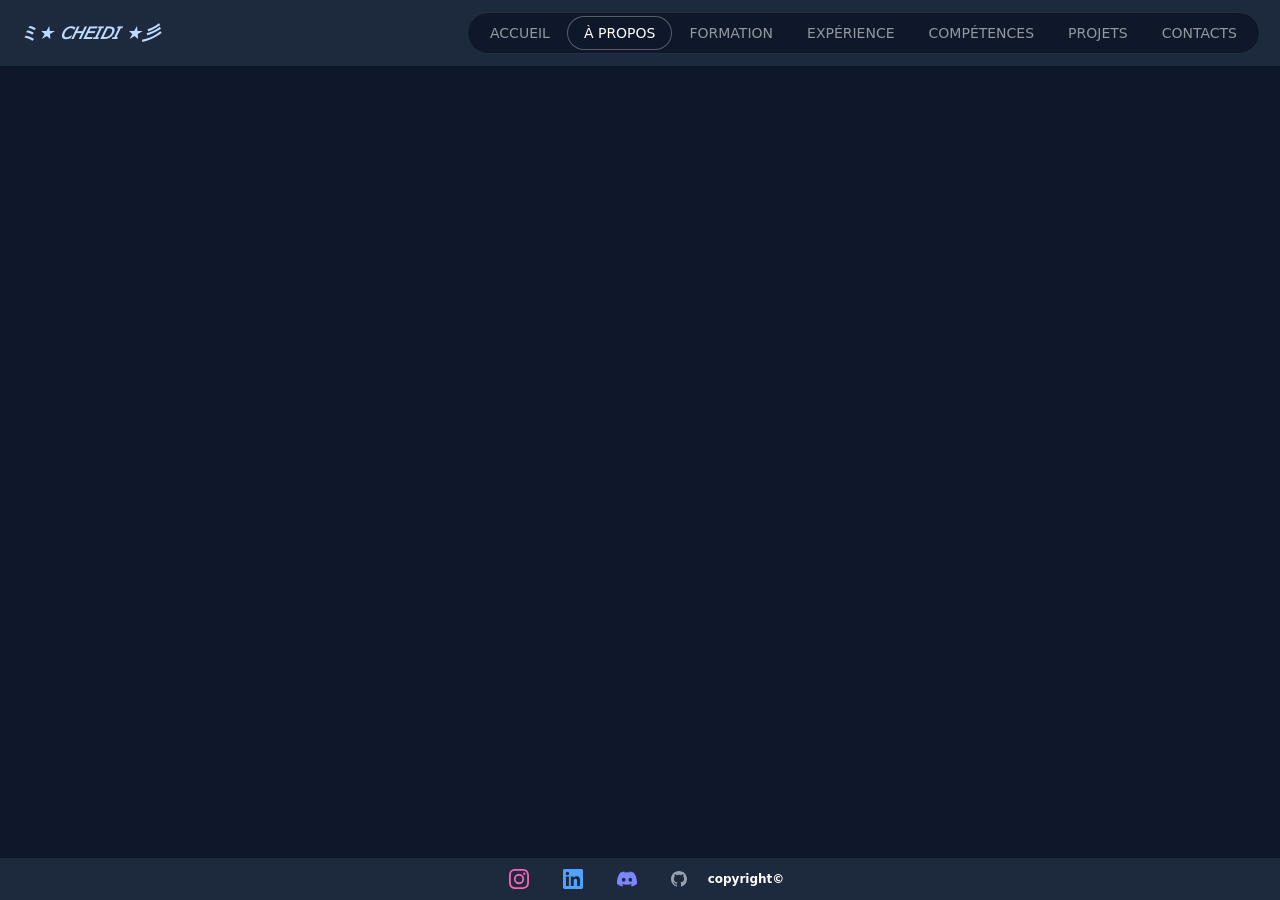
==== APROPOS.HTML @ a144a3f9 "premier commit" ====
<!DOCTYPE html>
<html lang="en">
<head>
    <meta charset="UTF-8">
    <meta name="viewport" content="width=device-width, initial-scale=1.0">
    <link href="output.css" rel="stylesheet">
    <title>Portfolio de Cheikh</title>
</head>
<body class="bg-slate-900 text-white">

    <!-- NAVBAR -->
    <div class="bg-slate-800 shadow flex items-center justify-between px-5 py-3">
         <a c href="INDEX.HTML" class="italic font-semibold text-lg text-blue-200">ミ★ 𝘊𝘏𝘌𝘐𝘋𝘐 ★彡</a>

        <nav class="flex items-center bg-slate-900 border border-white/10 rounded-full px-1.5 py-1 gap-0.5">
            <a href="./INDEX.HTML"         class="px-4 py-1.5 rounded-full text-sm font-medium text-white/55 transition-all duration-200 hover:bg-white/15 hover:text-white">ACCUEIL</a>
            <!-- ACTIF : À PROPOS -->
            <a href="./APROPOS.HTML"       class="px-4 py-1.5 rounded-full text-sm font-medium text-white ring-1 ring-white/30 transition-all duration-200 hover:bg-white/10">À PROPOS</a>
            <a href="./PARCOUR.HTML"       class="px-4 py-1.5 rounded-full text-sm font-medium text-white/55 transition-all duration-200 hover:bg-white/15 hover:text-white">FORMATION</a>
            <a href="./EXPERIENCE.HTML"    class="px-4 py-1.5 rounded-full text-sm font-medium text-white/55 transition-all duration-200 hover:bg-white/15 hover:text-white">EXPÉRIENCE</a>
            <a href="./COMPETENCES.HTML"   class="px-4 py-1.5 rounded-full text-sm font-medium text-white/55 transition-all duration-200 hover:bg-white/15 hover:text-white">COMPÉTENCES</a>
            <a href="./PROJET.HTML"        class="px-4 py-1.5 rounded-full text-sm font-medium text-white/55 transition-all duration-200 hover:bg-white/15 hover:text-white">PROJETS</a>
            <a href="./CONTACTS.HTML"      class="px-4 py-1.5 rounded-full text-sm font-medium text-white/55 transition-all duration-200 hover:bg-white/15 hover:text-white">CONTACTS</a>
        </nav>
    </div>

    <!-- CONTENU -->
    <div class="p-6 pb-12">
        <h2></h2>
    </div>

    <!-- FOOTER -->
<footer class="bg-slate-800 flex flex-col items-center justify-center fixed bottom-0 w-full py-1 gap-1">

    <!-- Réseaux sociaux -->
    <div class="flex items-center gap-2">

        <!-- Instagram -->
        <a href="https://www.instagram.com/dieng_cheikh17/" target="_blank"
            class="flex items-center gap-2 hover:bg-pink-600/20 border border-transparent hover:border-pink-500/30 rounded-xl px-3 py-1.5 transition-all duration-200 group">
            <svg class="w-5 h-5 text-pink-400" fill="currentColor" viewBox="0 0 24 24">
                <path d="M12 2.163c3.204 0 3.584.012 4.85.07 3.252.148 4.771 1.691 4.919 4.919.058 1.265.069 1.645.069 4.849 0 3.205-.012 3.584-.069 4.849-.149 3.225-1.664 4.771-4.919 4.919-1.266.058-1.644.07-4.85.07-3.204 0-3.584-.012-4.849-.07-3.26-.149-4.771-1.699-4.919-4.92-.058-1.265-.07-1.644-.07-4.849 0-3.204.013-3.583.07-4.849.149-3.227 1.664-4.771 4.919-4.919 1.266-.057 1.645-.069 4.849-.069zM12 0C8.741 0 8.333.014 7.053.072 2.695.272.273 2.69.073 7.052.014 8.333 0 8.741 0 12c0 3.259.014 3.668.072 4.948.2 4.358 2.618 6.78 6.98 6.98C8.333 23.986 8.741 24 12 24c3.259 0 3.668-.014 4.948-.072 4.354-.2 6.782-2.618 6.979-6.98.059-1.28.073-1.689.073-4.948 0-3.259-.014-3.667-.072-4.947-.196-4.354-2.617-6.78-6.979-6.98C15.668.014 15.259 0 12 0zm0 5.838a6.162 6.162 0 100 12.324 6.162 6.162 0 000-12.324zM12 16a4 4 0 110-8 4 4 0 010 8zm6.406-11.845a1.44 1.44 0 100 2.881 1.44 1.44 0 000-2.881z"/>
            </svg>
            
        </a>

        <!-- LinkedIn -->
        <a href="https://www.linkedin.com/in/cheikh-dieng-46b4a1329/" target="_blank"
            class="flex items-center gap-2 hover:bg-blue-600/20 border border-transparent hover:border-blue-500/30 rounded-xl px-3 py-1.5 transition-all duration-200 group">
            <svg class="w-5 h-5 text-blue-400" fill="currentColor" viewBox="0 0 24 24">
                <path d="M20.447 20.452h-3.554v-5.569c0-1.328-.027-3.037-1.852-3.037-1.853 0-2.136 1.445-2.136 2.939v5.667H9.351V9h3.414v1.561h.046c.477-.9 1.637-1.85 3.37-1.85 3.601 0 4.267 2.37 4.267 5.455v6.286zM5.337 7.433a2.062 2.062 0 01-2.063-2.065 2.064 2.064 0 112.063 2.065zm1.782 13.019H3.555V9h3.564v11.452zM22.225 0H1.771C.792 0 0 .774 0 1.729v20.542C0 23.227.792 24 1.771 24h20.451C23.2 24 24 23.227 24 22.271V1.729C24 .774 23.2 0 22.222 0h.003z"/>
            </svg>
            
        </a>

        <!-- Discord -->
        <a href="https://discord.com/users/1020782266085027913" target="_blank"
            class="flex items-center gap-2 hover:bg-indigo-600/20 border border-transparent hover:border-indigo-500/30 rounded-xl px-3 py-1.5 transition-all duration-200 group">
            <svg class="w-5 h-5 text-indigo-400" fill="currentColor" viewBox="0 0 24 24">
                <path d="M20.317 4.37a19.791 19.791 0 00-4.885-1.515.074.074 0 00-.079.037c-.21.375-.444.864-.608 1.25a18.27 18.27 0 00-5.487 0 12.64 12.64 0 00-.617-1.25.077.077 0 00-.079-.037A19.736 19.736 0 003.677 4.37a.07.07 0 00-.032.027C.533 9.046-.32 13.58.099 18.057a.082.082 0 00.031.057 19.9 19.9 0 005.993 3.03.078.078 0 00.084-.028 14.09 14.09 0 001.226-1.994.076.076 0 00-.041-.106 13.107 13.107 0 01-1.872-.892.077.077 0 01-.008-.128 10.2 10.2 0 00.372-.292.074.074 0 01.077-.01c3.928 1.793 8.18 1.793 12.062 0a.074.074 0 01.078.01c.12.098.246.198.373.292a.077.077 0 01-.006.127 12.299 12.299 0 01-1.873.892.077.077 0 00-.041.107c.36.698.772 1.362 1.225 1.993a.076.076 0 00.084.028 19.839 19.839 0 006.002-3.03.077.077 0 00.032-.054c.5-5.177-.838-9.674-3.549-13.66a.061.061 0 00-.031-.03zM8.02 15.33c-1.183 0-2.157-1.085-2.157-2.419 0-1.333.956-2.419 2.157-2.419 1.21 0 2.176 1.096 2.157 2.42 0 1.333-.956 2.418-2.157 2.418zm7.975 0c-1.183 0-2.157-1.085-2.157-2.419 0-1.333.955-2.419 2.157-2.419 1.21 0 2.176 1.096 2.157 2.42 0 1.333-.946 2.418-2.157 2.418z"/>
            </svg>
           
        </a>
           <a href="https://github.com/CHEIDI1" target="_blank"
           class="flex items-center gap-2 hover:bg-gray-600/20 border border-transparent hover:border-gray-500/30 rounded-xl px-3 py-1.5 transition-all duration-200 group">
        <svg class="w-4 h-4 text-gray-400 shrink-0" fill="currentColor" viewBox="0 0 24 24">
        <path d="M12 0C5.374 0 0 5.373 0 12c0 5.302 3.438 9.8 8.207 11.387.599.111.793-.261.793-.577v-2.234c-3.338.726-4.033-1.416-4.033-1.416-.546-1.387-1.333-1.756-1.333-1.756-1.089-.745.083-.729.083-.729 1.205.084 1.839 1.237 1.839 1.237 1.07 1.834 2.807 1.304 3.492.997.107-.775.418-1.305.762-1.604-2.665-.305-5.467-1.334-5.467-5.931 0-1.311.469-2.381 1.236-3.221-.124-.303-.535-1.524.117-3.176 0 0 1.008-.322 3.301 1.23A11.509 11.509 0 0112 5.803c1.02.005 2.047.138 3.006.404 2.291-1.552 3.297-1.23 3.297-1.23.653 1.653.242 2.874.118 3.176.77.84 1.235 1.911 1.235 3.221 0 4.609-2.807 5.624-5.479 5.921.43.372.823 1.102.823 2.222v3.293c0 .319.192.694.801.576C20.566 21.797 24 17.3 24 12c0-6.627-5.373-12-12-12z"/>
        </svg>
     </a>

</a>
    <span class="text-xs font-semibold text-white">copyright©</span>
 </div>
</footer>

</body>
</html>
---- output.css ----
/*! tailwindcss v4.2.1 | MIT License | https://tailwindcss.com */
@layer properties;
@layer theme, base, components, utilities;
@layer theme {
  :root, :host {
    --font-sans: ui-sans-serif, system-ui, sans-serif, "Apple Color Emoji",
      "Segoe UI Emoji", "Segoe UI Symbol", "Noto Color Emoji";
    --font-mono: ui-monospace, SFMono-Regular, Menlo, Monaco, Consolas, "Liberation Mono",
      "Courier New", monospace;
    --color-emerald-300: oklch(84.5% 0.143 164.978);
    --color-emerald-400: oklch(76.5% 0.177 163.223);
    --color-blue-200: oklch(88.2% 0.059 254.128);
    --color-blue-300: oklch(80.9% 0.105 251.813);
    --color-blue-400: oklch(70.7% 0.165 254.624);
    --color-blue-500: oklch(62.3% 0.214 259.815);
    --color-blue-600: oklch(54.6% 0.245 262.881);
    --color-indigo-400: oklch(67.3% 0.182 276.935);
    --color-indigo-500: oklch(58.5% 0.233 277.117);
    --color-indigo-600: oklch(51.1% 0.262 276.966);
    --color-pink-400: oklch(71.8% 0.202 349.761);
    --color-pink-500: oklch(65.6% 0.241 354.308);
    --color-pink-600: oklch(59.2% 0.249 0.584);
    --color-slate-800: oklch(27.9% 0.041 260.031);
    --color-slate-900: oklch(20.8% 0.042 265.755);
    --color-gray-400: oklch(70.7% 0.022 261.325);
    --color-gray-500: oklch(55.1% 0.027 264.364);
    --color-gray-600: oklch(44.6% 0.03 256.802);
    --color-white: #fff;
    --spacing: 0.25rem;
    --container-xs: 20rem;
    --container-md: 28rem;
    --container-5xl: 64rem;
    --text-xs: 0.75rem;
    --text-xs--line-height: calc(1 / 0.75);
    --text-sm: 0.875rem;
    --text-sm--line-height: calc(1.25 / 0.875);
    --text-base: 1rem;
    --text-base--line-height: calc(1.5 / 1);
    --text-lg: 1.125rem;
    --text-lg--line-height: calc(1.75 / 1.125);
    --text-xl: 1.25rem;
    --text-xl--line-height: calc(1.75 / 1.25);
    --text-2xl: 1.5rem;
    --text-2xl--line-height: calc(2 / 1.5);
    --text-3xl: 1.875rem;
    --text-3xl--line-height: calc(2.25 / 1.875);
    --text-4xl: 2.25rem;
    --text-4xl--line-height: calc(2.5 / 2.25);
    --text-5xl: 3rem;
    --text-5xl--line-height: 1;
    --text-6xl: 3.75rem;
    --text-6xl--line-height: 1;
    --text-7xl: 4.5rem;
    --text-7xl--line-height: 1;
    --font-weight-medium: 500;
    --font-weight-semibold: 600;
    --font-weight-bold: 700;
    --font-weight-extrabold: 800;
    --font-weight-black: 900;
    --tracking-tight: -0.025em;
    --tracking-widest: 0.1em;
    --leading-relaxed: 1.625;
    --radius-xl: 0.75rem;
    --radius-2xl: 1rem;
    --default-transition-duration: 150ms;
    --default-transition-timing-function: cubic-bezier(0.4, 0, 0.2, 1);
    --default-font-family: var(--font-sans);
    --default-mono-font-family: var(--font-mono);
  }
}
@layer base {
  *, ::after, ::before, ::backdrop, ::file-selector-button {
    box-sizing: border-box;
    margin: 0;
    padding: 0;
    border: 0 solid;
  }
  html, :host {
    line-height: 1.5;
    -webkit-text-size-adjust: 100%;
    tab-size: 4;
    font-family: var(--default-font-family, ui-sans-serif, system-ui, sans-serif, "Apple Color Emoji", "Segoe UI Emoji", "Segoe UI Symbol", "Noto Color Emoji");
    font-feature-settings: var(--default-font-feature-settings, normal);
    font-variation-settings: var(--default-font-variation-settings, normal);
    -webkit-tap-highlight-color: transparent;
  }
  hr {
    height: 0;
    color: inherit;
    border-top-width: 1px;
  }
  abbr:where([title]) {
    -webkit-text-decoration: underline dotted;
    text-decoration: underline dotted;
  }
  h1, h2, h3, h4, h5, h6 {
    font-size: inherit;
    font-weight: inherit;
  }
  a {
    color: inherit;
    -webkit-text-decoration: inherit;
    text-decoration: inherit;
  }
  b, strong {
    font-weight: bolder;
  }
  code, kbd, samp, pre {
    font-family: var(--default-mono-font-family, ui-monospace, SFMono-Regular, Menlo, Monaco, Consolas, "Liberation Mono", "Courier New", monospace);
    font-feature-settings: var(--default-mono-font-feature-settings, normal);
    font-variation-settings: var(--default-mono-font-variation-settings, normal);
    font-size: 1em;
  }
  small {
    font-size: 80%;
  }
  sub, sup {
    font-size: 75%;
    line-height: 0;
    position: relative;
    vertical-align: baseline;
  }
  sub {
    bottom: -0.25em;
  }
  sup {
    top: -0.5em;
  }
  table {
    text-indent: 0;
    border-color: inherit;
    border-collapse: collapse;
  }
  :-moz-focusring {
    outline: auto;
  }
  progress {
    vertical-align: baseline;
  }
  summary {
    display: list-item;
  }
  ol, ul, menu {
    list-style: none;
  }
  img, svg, video, canvas, audio, iframe, embed, object {
    display: block;
    vertical-align: middle;
  }
  img, video {
    max-width: 100%;
    height: auto;
  }
  button, input, select, optgroup, textarea, ::file-selector-button {
    font: inherit;
    font-feature-settings: inherit;
    font-variation-settings: inherit;
    letter-spacing: inherit;
    color: inherit;
    border-radius: 0;
    background-color: transparent;
    opacity: 1;
  }
  :where(select:is([multiple], [size])) optgroup {
    font-weight: bolder;
  }
  :where(select:is([multiple], [size])) optgroup option {
    padding-inline-start: 20px;
  }
  ::file-selector-button {
    margin-inline-end: 4px;
  }
  ::placeholder {
    opacity: 1;
  }
  @supports (not (-webkit-appearance: -apple-pay-button))  or (contain-intrinsic-size: 1px) {
    ::placeholder {
      color: currentcolor;
      @supports (color: color-mix(in lab, red, red)) {
        color: color-mix(in oklab, currentcolor 50%, transparent);
      }
    }
  }
  textarea {
    resize: vertical;
  }
  ::-webkit-search-decoration {
    -webkit-appearance: none;
  }
  ::-webkit-date-and-time-value {
    min-height: 1lh;
    text-align: inherit;
  }
  ::-webkit-datetime-edit {
    display: inline-flex;
  }
  ::-webkit-datetime-edit-fields-wrapper {
    padding: 0;
  }
  ::-webkit-datetime-edit, ::-webkit-datetime-edit-year-field, ::-webkit-datetime-edit-month-field, ::-webkit-datetime-edit-day-field, ::-webkit-datetime-edit-hour-field, ::-webkit-datetime-edit-minute-field, ::-webkit-datetime-edit-second-field, ::-webkit-datetime-edit-millisecond-field, ::-webkit-datetime-edit-meridiem-field {
    padding-block: 0;
  }
  ::-webkit-calendar-picker-indicator {
    line-height: 1;
  }
  :-moz-ui-invalid {
    box-shadow: none;
  }
  button, input:where([type="button"], [type="reset"], [type="submit"]), ::file-selector-button {
    appearance: button;
  }
  ::-webkit-inner-spin-button, ::-webkit-outer-spin-button {
    height: auto;
  }
  [hidden]:where(:not([hidden="until-found"])) {
    display: none !important;
  }
}
@layer utilities {
  .fixed {
    position: fixed;
  }
  .bottom-0 {
    bottom: calc(var(--spacing) * 0);
  }
  .mt-6 {
    margin-top: calc(var(--spacing) * 6);
  }
  .mb-0\.5 {
    margin-bottom: calc(var(--spacing) * 0.5);
  }
  .mb-1 {
    margin-bottom: calc(var(--spacing) * 1);
  }
  .mb-2 {
    margin-bottom: calc(var(--spacing) * 2);
  }
  .mb-3 {
    margin-bottom: calc(var(--spacing) * 3);
  }
  .mb-5 {
    margin-bottom: calc(var(--spacing) * 5);
  }
  .mb-10 {
    margin-bottom: calc(var(--spacing) * 10);
  }
  .ml-auto {
    margin-left: auto;
  }
  .block {
    display: block;
  }
  .flex {
    display: flex;
  }
  .grid {
    display: grid;
  }
  .hidden {
    display: none;
  }
  .h-4 {
    height: calc(var(--spacing) * 4);
  }
  .h-5 {
    height: calc(var(--spacing) * 5);
  }
  .min-h-screen {
    min-height: 100vh;
  }
  .w-4 {
    width: calc(var(--spacing) * 4);
  }
  .w-5 {
    width: calc(var(--spacing) * 5);
  }
  .w-full {
    width: 100%;
  }
  .max-w-5xl {
    max-width: var(--container-5xl);
  }
  .max-w-xs {
    max-width: var(--container-xs);
  }
  .min-w-0 {
    min-width: calc(var(--spacing) * 0);
  }
  .flex-1 {
    flex: 1;
  }
  .shrink-0 {
    flex-shrink: 0;
  }
  .resize-none {
    resize: none;
  }
  .grid-cols-1 {
    grid-template-columns: repeat(1, minmax(0, 1fr));
  }
  .flex-col {
    flex-direction: column;
  }
  .flex-wrap {
    flex-wrap: wrap;
  }
  .items-center {
    align-items: center;
  }
  .justify-between {
    justify-content: space-between;
  }
  .justify-center {
    justify-content: center;
  }
  .gap-0\.5 {
    gap: calc(var(--spacing) * 0.5);
  }
  .gap-1 {
    gap: calc(var(--spacing) * 1);
  }
  .gap-1\.5 {
    gap: calc(var(--spacing) * 1.5);
  }
  .gap-2 {
    gap: calc(var(--spacing) * 2);
  }
  .gap-3 {
    gap: calc(var(--spacing) * 3);
  }
  .gap-4 {
    gap: calc(var(--spacing) * 4);
  }
  .gap-5 {
    gap: calc(var(--spacing) * 5);
  }
  .gap-6 {
    gap: calc(var(--spacing) * 6);
  }
  .gap-8 {
    gap: calc(var(--spacing) * 8);
  }
  .truncate {
    overflow: hidden;
    text-overflow: ellipsis;
    white-space: nowrap;
  }
  .rounded-2xl {
    border-radius: var(--radius-2xl);
  }
  .rounded-full {
    border-radius: calc(infinity * 1px);
  }
  .rounded-xl {
    border-radius: var(--radius-xl);
  }
  .border {
    border-style: var(--tw-border-style);
    border-width: 1px;
  }
  .border-2 {
    border-style: var(--tw-border-style);
    border-width: 2px;
  }
  .border-blue-400 {
    border-color: var(--color-blue-400);
  }
  .border-transparent {
    border-color: transparent;
  }
  .border-white\/10 {
    border-color: color-mix(in srgb, #fff 10%, transparent);
    @supports (color: color-mix(in lab, red, red)) {
      border-color: color-mix(in oklab, var(--color-white) 10%, transparent);
    }
  }
  .bg-blue-400 {
    background-color: var(--color-blue-400);
  }
  .bg-slate-800 {
    background-color: var(--color-slate-800);
  }
  .bg-slate-900 {
    background-color: var(--color-slate-900);
  }
  .bg-white\/10 {
    background-color: color-mix(in srgb, #fff 10%, transparent);
    @supports (color: color-mix(in lab, red, red)) {
      background-color: color-mix(in oklab, var(--color-white) 10%, transparent);
    }
  }
  .p-5 {
    padding: calc(var(--spacing) * 5);
  }
  .p-6 {
    padding: calc(var(--spacing) * 6);
  }
  .px-1\.5 {
    padding-inline: calc(var(--spacing) * 1.5);
  }
  .px-2 {
    padding-inline: calc(var(--spacing) * 2);
  }
  .px-3 {
    padding-inline: calc(var(--spacing) * 3);
  }
  .px-4 {
    padding-inline: calc(var(--spacing) * 4);
  }
  .px-5 {
    padding-inline: calc(var(--spacing) * 5);
  }
  .px-8 {
    padding-inline: calc(var(--spacing) * 8);
  }
  .py-1 {
    padding-block: calc(var(--spacing) * 1);
  }
  .py-1\.5 {
    padding-block: calc(var(--spacing) * 1.5);
  }
  .py-3 {
    padding-block: calc(var(--spacing) * 3);
  }
  .py-4 {
    padding-block: calc(var(--spacing) * 4);
  }
  .py-10 {
    padding-block: calc(var(--spacing) * 10);
  }
  .pt-1 {
    padding-top: calc(var(--spacing) * 1);
  }
  .pt-10 {
    padding-top: calc(var(--spacing) * 10);
  }
  .pb-12 {
    padding-bottom: calc(var(--spacing) * 12);
  }
  .pb-20 {
    padding-bottom: calc(var(--spacing) * 20);
  }
  .text-center {
    text-align: center;
  }
  .text-2xl {
    font-size: var(--text-2xl);
    line-height: var(--tw-leading, var(--text-2xl--line-height));
  }
  .text-3xl {
    font-size: var(--text-3xl);
    line-height: var(--tw-leading, var(--text-3xl--line-height));
  }
  .text-5xl {
    font-size: var(--text-5xl);
    line-height: var(--tw-leading, var(--text-5xl--line-height));
  }
  .text-base {
    font-size: var(--text-base);
    line-height: var(--tw-leading, var(--text-base--line-height));
  }
  .text-lg {
    font-size: var(--text-lg);
    line-height: var(--tw-leading, var(--text-lg--line-height));
  }
  .text-sm {
    font-size: var(--text-sm);
    line-height: var(--tw-leading, var(--text-sm--line-height));
  }
  .text-xl {
    font-size: var(--text-xl);
    line-height: var(--tw-leading, var(--text-xl--line-height));
  }
  .text-xs {
    font-size: var(--text-xs);
    line-height: var(--tw-leading, var(--text-xs--line-height));
  }
  .leading-none {
    --tw-leading: 1;
    line-height: 1;
  }
  .leading-relaxed {
    --tw-leading: var(--leading-relaxed);
    line-height: var(--leading-relaxed);
  }
  .font-black {
    --tw-font-weight: var(--font-weight-black);
    font-weight: var(--font-weight-black);
  }
  .font-bold {
    --tw-font-weight: var(--font-weight-bold);
    font-weight: var(--font-weight-bold);
  }
  .font-extrabold {
    --tw-font-weight: var(--font-weight-extrabold);
    font-weight: var(--font-weight-extrabold);
  }
  .font-medium {
    --tw-font-weight: var(--font-weight-medium);
    font-weight: var(--font-weight-medium);
  }
  .font-semibold {
    --tw-font-weight: var(--font-weight-semibold);
    font-weight: var(--font-weight-semibold);
  }
  .tracking-tight {
    --tw-tracking: var(--tracking-tight);
    letter-spacing: var(--tracking-tight);
  }
  .tracking-widest {
    --tw-tracking: var(--tracking-widest);
    letter-spacing: var(--tracking-widest);
  }
  .text-blue-200 {
    color: var(--color-blue-200);
  }
  .text-blue-400 {
    color: var(--color-blue-400);
  }
  .text-gray-400 {
    color: var(--color-gray-400);
  }
  .text-indigo-400 {
    color: var(--color-indigo-400);
  }
  .text-pink-400 {
    color: var(--color-pink-400);
  }
  .text-slate-900 {
    color: var(--color-slate-900);
  }
  .text-white {
    color: var(--color-white);
  }
  .text-white\/30 {
    color: color-mix(in srgb, #fff 30%, transparent);
    @supports (color: color-mix(in lab, red, red)) {
      color: color-mix(in oklab, var(--color-white) 30%, transparent);
    }
  }
  .text-white\/40 {
    color: color-mix(in srgb, #fff 40%, transparent);
    @supports (color: color-mix(in lab, red, red)) {
      color: color-mix(in oklab, var(--color-white) 40%, transparent);
    }
  }
  .text-white\/50 {
    color: color-mix(in srgb, #fff 50%, transparent);
    @supports (color: color-mix(in lab, red, red)) {
      color: color-mix(in oklab, var(--color-white) 50%, transparent);
    }
  }
  .text-white\/55 {
    color: color-mix(in srgb, #fff 55%, transparent);
    @supports (color: color-mix(in lab, red, red)) {
      color: color-mix(in oklab, var(--color-white) 55%, transparent);
    }
  }
  .text-white\/60 {
    color: color-mix(in srgb, #fff 60%, transparent);
    @supports (color: color-mix(in lab, red, red)) {
      color: color-mix(in oklab, var(--color-white) 60%, transparent);
    }
  }
  .text-white\/70 {
    color: color-mix(in srgb, #fff 70%, transparent);
    @supports (color: color-mix(in lab, red, red)) {
      color: color-mix(in oklab, var(--color-white) 70%, transparent);
    }
  }
  .text-white\/75 {
    color: color-mix(in srgb, #fff 75%, transparent);
    @supports (color: color-mix(in lab, red, red)) {
      color: color-mix(in oklab, var(--color-white) 75%, transparent);
    }
  }
  .uppercase {
    text-transform: uppercase;
  }
  .italic {
    font-style: italic;
  }
  .placeholder-white\/25 {
    &::placeholder {
      color: color-mix(in srgb, #fff 25%, transparent);
      @supports (color: color-mix(in lab, red, red)) {
        color: color-mix(in oklab, var(--color-white) 25%, transparent);
      }
    }
  }
  .shadow {
    --tw-shadow: 0 1px 3px 0 var(--tw-shadow-color, rgb(0 0 0 / 0.1)), 0 1px 2px -1px var(--tw-shadow-color, rgb(0 0 0 / 0.1));
    box-shadow: var(--tw-inset-shadow), var(--tw-inset-ring-shadow), var(--tw-ring-offset-shadow), var(--tw-ring-shadow), var(--tw-shadow);
  }
  .ring-1 {
    --tw-ring-shadow: var(--tw-ring-inset,) 0 0 0 calc(1px + var(--tw-ring-offset-width)) var(--tw-ring-color, currentcolor);
    box-shadow: var(--tw-inset-shadow), var(--tw-inset-ring-shadow), var(--tw-ring-offset-shadow), var(--tw-ring-shadow), var(--tw-shadow);
  }
  .ring-white\/30 {
    --tw-ring-color: color-mix(in srgb, #fff 30%, transparent);
    @supports (color: color-mix(in lab, red, red)) {
      --tw-ring-color: color-mix(in oklab, var(--color-white) 30%, transparent);
    }
  }
  .transition-all {
    transition-property: all;
    transition-timing-function: var(--tw-ease, var(--default-transition-timing-function));
    transition-duration: var(--tw-duration, var(--default-transition-duration));
  }
  .transition-colors {
    transition-property: color, background-color, border-color, outline-color, text-decoration-color, fill, stroke, --tw-gradient-from, --tw-gradient-via, --tw-gradient-to;
    transition-timing-function: var(--tw-ease, var(--default-transition-timing-function));
    transition-duration: var(--tw-duration, var(--default-transition-duration));
  }
  .duration-200 {
    --tw-duration: 200ms;
    transition-duration: 200ms;
  }
  .group-hover\:text-blue-400 {
    &:is(:where(.group):hover *) {
      @media (hover: hover) {
        color: var(--color-blue-400);
      }
    }
  }
  .group-hover\:text-gray-400 {
    &:is(:where(.group):hover *) {
      @media (hover: hover) {
        color: var(--color-gray-400);
      }
    }
  }
  .group-hover\:text-indigo-400 {
    &:is(:where(.group):hover *) {
      @media (hover: hover) {
        color: var(--color-indigo-400);
      }
    }
  }
  .group-hover\:text-pink-400 {
    &:is(:where(.group):hover *) {
      @media (hover: hover) {
        color: var(--color-pink-400);
      }
    }
  }
  .hover\:border-blue-500\/30 {
    &:hover {
      @media (hover: hover) {
        border-color: color-mix(in srgb, oklch(62.3% 0.214 259.815) 30%, transparent);
        @supports (color: color-mix(in lab, red, red)) {
          border-color: color-mix(in oklab, var(--color-blue-500) 30%, transparent);
        }
      }
    }
  }
  .hover\:border-gray-500\/30 {
    &:hover {
      @media (hover: hover) {
        border-color: color-mix(in srgb, oklch(55.1% 0.027 264.364) 30%, transparent);
        @supports (color: color-mix(in lab, red, red)) {
          border-color: color-mix(in oklab, var(--color-gray-500) 30%, transparent);
        }
      }
    }
  }
  .hover\:border-indigo-500\/30 {
    &:hover {
      @media (hover: hover) {
        border-color: color-mix(in srgb, oklch(58.5% 0.233 277.117) 30%, transparent);
        @supports (color: color-mix(in lab, red, red)) {
          border-color: color-mix(in oklab, var(--color-indigo-500) 30%, transparent);
        }
      }
    }
  }
  .hover\:border-pink-500\/30 {
    &:hover {
      @media (hover: hover) {
        border-color: color-mix(in srgb, oklch(65.6% 0.241 354.308) 30%, transparent);
        @supports (color: color-mix(in lab, red, red)) {
          border-color: color-mix(in oklab, var(--color-pink-500) 30%, transparent);
        }
      }
    }
  }
  .hover\:bg-blue-300 {
    &:hover {
      @media (hover: hover) {
        background-color: var(--color-blue-300);
      }
    }
  }
  .hover\:bg-blue-400\/10 {
    &:hover {
      @media (hover: hover) {
        background-color: color-mix(in srgb, oklch(70.7% 0.165 254.624) 10%, transparent);
        @supports (color: color-mix(in lab, red, red)) {
          background-color: color-mix(in oklab, var(--color-blue-400) 10%, transparent);
        }
      }
    }
  }
  .hover\:bg-blue-600\/20 {
    &:hover {
      @media (hover: hover) {
        background-color: color-mix(in srgb, oklch(54.6% 0.245 262.881) 20%, transparent);
        @supports (color: color-mix(in lab, red, red)) {
          background-color: color-mix(in oklab, var(--color-blue-600) 20%, transparent);
        }
      }
    }
  }
  .hover\:bg-gray-600\/20 {
    &:hover {
      @media (hover: hover) {
        background-color: color-mix(in srgb, oklch(44.6% 0.03 256.802) 20%, transparent);
        @supports (color: color-mix(in lab, red, red)) {
          background-color: color-mix(in oklab, var(--color-gray-600) 20%, transparent);
        }
      }
    }
  }
  .hover\:bg-indigo-600\/20 {
    &:hover {
      @media (hover: hover) {
        background-color: color-mix(in srgb, oklch(51.1% 0.262 276.966) 20%, transparent);
        @supports (color: color-mix(in lab, red, red)) {
          background-color: color-mix(in oklab, var(--color-indigo-600) 20%, transparent);
        }
      }
    }
  }
  .hover\:bg-pink-600\/20 {
    &:hover {
      @media (hover: hover) {
        background-color: color-mix(in srgb, oklch(59.2% 0.249 0.584) 20%, transparent);
        @supports (color: color-mix(in lab, red, red)) {
          background-color: color-mix(in oklab, var(--color-pink-600) 20%, transparent);
        }
      }
    }
  }
  .hover\:bg-white\/10 {
    &:hover {
      @media (hover: hover) {
        background-color: color-mix(in srgb, #fff 10%, transparent);
        @supports (color: color-mix(in lab, red, red)) {
          background-color: color-mix(in oklab, var(--color-white) 10%, transparent);
        }
      }
    }
  }
  .hover\:bg-white\/15 {
    &:hover {
      @media (hover: hover) {
        background-color: color-mix(in srgb, #fff 15%, transparent);
        @supports (color: color-mix(in lab, red, red)) {
          background-color: color-mix(in oklab, var(--color-white) 15%, transparent);
        }
      }
    }
  }
  .hover\:text-blue-400 {
    &:hover {
      @media (hover: hover) {
        color: var(--color-blue-400);
      }
    }
  }
  .hover\:text-white {
    &:hover {
      @media (hover: hover) {
        color: var(--color-white);
      }
    }
  }
  .focus\:border-blue-400 {
    &:focus {
      border-color: var(--color-blue-400);
    }
  }
  .focus\:outline-none {
    &:focus {
      --tw-outline-style: none;
      outline-style: none;
    }
  }
  .sm\:w-auto {
    @media (width >= 40rem) {
      width: auto;
    }
  }
  .sm\:max-w-md {
    @media (width >= 40rem) {
      max-width: var(--container-md);
    }
  }
  .sm\:grid-cols-2 {
    @media (width >= 40rem) {
      grid-template-columns: repeat(2, minmax(0, 1fr));
    }
  }
  .sm\:flex-row {
    @media (width >= 40rem) {
      flex-direction: row;
    }
  }
  .sm\:gap-4 {
    @media (width >= 40rem) {
      gap: calc(var(--spacing) * 4);
    }
  }
  .sm\:p-8 {
    @media (width >= 40rem) {
      padding: calc(var(--spacing) * 8);
    }
  }
  .sm\:text-4xl {
    @media (width >= 40rem) {
      font-size: var(--text-4xl);
      line-height: var(--tw-leading, var(--text-4xl--line-height));
    }
  }
  .sm\:text-6xl {
    @media (width >= 40rem) {
      font-size: var(--text-6xl);
      line-height: var(--tw-leading, var(--text-6xl--line-height));
    }
  }
  .sm\:text-base {
    @media (width >= 40rem) {
      font-size: var(--text-base);
      line-height: var(--tw-leading, var(--text-base--line-height));
    }
  }
  .sm\:text-xl {
    @media (width >= 40rem) {
      font-size: var(--text-xl);
      line-height: var(--tw-leading, var(--text-xl--line-height));
    }
  }
  .md\:flex {
    @media (width >= 48rem) {
      display: flex;
    }
  }
  .md\:hidden {
    @media (width >= 48rem) {
      display: none;
    }
  }
  .md\:text-2xl {
    @media (width >= 48rem) {
      font-size: var(--text-2xl);
      line-height: var(--tw-leading, var(--text-2xl--line-height));
    }
  }
  .md\:text-5xl {
    @media (width >= 48rem) {
      font-size: var(--text-5xl);
      line-height: var(--tw-leading, var(--text-5xl--line-height));
    }
  }
  .md\:text-7xl {
    @media (width >= 48rem) {
      font-size: var(--text-7xl);
      line-height: var(--tw-leading, var(--text-7xl--line-height));
    }
  }
  .md\:text-lg {
    @media (width >= 48rem) {
      font-size: var(--text-lg);
      line-height: var(--tw-leading, var(--text-lg--line-height));
    }
  }
  .lg\:grid-cols-1 {
    @media (width >= 64rem) {
      grid-template-columns: repeat(1, minmax(0, 1fr));
    }
  }
  .lg\:grid-cols-2 {
    @media (width >= 64rem) {
      grid-template-columns: repeat(2, minmax(0, 1fr));
    }
  }
}
@property --tw-border-style {
  syntax: "*";
  inherits: false;
  initial-value: solid;
}
@property --tw-leading {
  syntax: "*";
  inherits: false;
}
@property --tw-font-weight {
  syntax: "*";
  inherits: false;
}
@property --tw-tracking {
  syntax: "*";
  inherits: false;
}
@property --tw-shadow {
  syntax: "*";
  inherits: false;
  initial-value: 0 0 #0000;
}
@property --tw-shadow-color {
  syntax: "*";
  inherits: false;
}
@property --tw-shadow-alpha {
  syntax: "<percentage>";
  inherits: false;
  initial-value: 100%;
}
@property --tw-inset-shadow {
  syntax: "*";
  inherits: false;
  initial-value: 0 0 #0000;
}
@property --tw-inset-shadow-color {
  syntax: "*";
  inherits: false;
}
@property --tw-inset-shadow-alpha {
  syntax: "<percentage>";
  inherits: false;
  initial-value: 100%;
}
@property --tw-ring-color {
  syntax: "*";
  inherits: false;
}
@property --tw-ring-shadow {
  syntax: "*";
  inherits: false;
  initial-value: 0 0 #0000;
}
@property --tw-inset-ring-color {
  syntax: "*";
  inherits: false;
}
@property --tw-inset-ring-shadow {
  syntax: "*";
  inherits: false;
  initial-value: 0 0 #0000;
}
@property --tw-ring-inset {
  syntax: "*";
  inherits: false;
}
@property --tw-ring-offset-width {
  syntax: "<length>";
  inherits: false;
  initial-value: 0px;
}
@property --tw-ring-offset-color {
  syntax: "*";
  inherits: false;
  initial-value: #fff;
}
@property --tw-ring-offset-shadow {
  syntax: "*";
  inherits: false;
  initial-value: 0 0 #0000;
}
@property --tw-duration {
  syntax: "*";
  inherits: false;
}
@layer properties {
  @supports ((-webkit-hyphens: none) and (not (margin-trim: inline))) or ((-moz-orient: inline) and (not (color:rgb(from red r g b)))) {
    *, ::before, ::after, ::backdrop {
      --tw-border-style: solid;
      --tw-leading: initial;
      --tw-font-weight: initial;
      --tw-tracking: initial;
      --tw-shadow: 0 0 #0000;
      --tw-shadow-color: initial;
      --tw-shadow-alpha: 100%;
      --tw-inset-shadow: 0 0 #0000;
      --tw-inset-shadow-color: initial;
      --tw-inset-shadow-alpha: 100%;
      --tw-ring-color: initial;
      --tw-ring-shadow: 0 0 #0000;
      --tw-inset-ring-color: initial;
      --tw-inset-ring-shadow: 0 0 #0000;
      --tw-ring-inset: initial;
      --tw-ring-offset-width: 0px;
      --tw-ring-offset-color: #fff;
      --tw-ring-offset-shadow: 0 0 #0000;
      --tw-duration: initial;
    }
  }
}
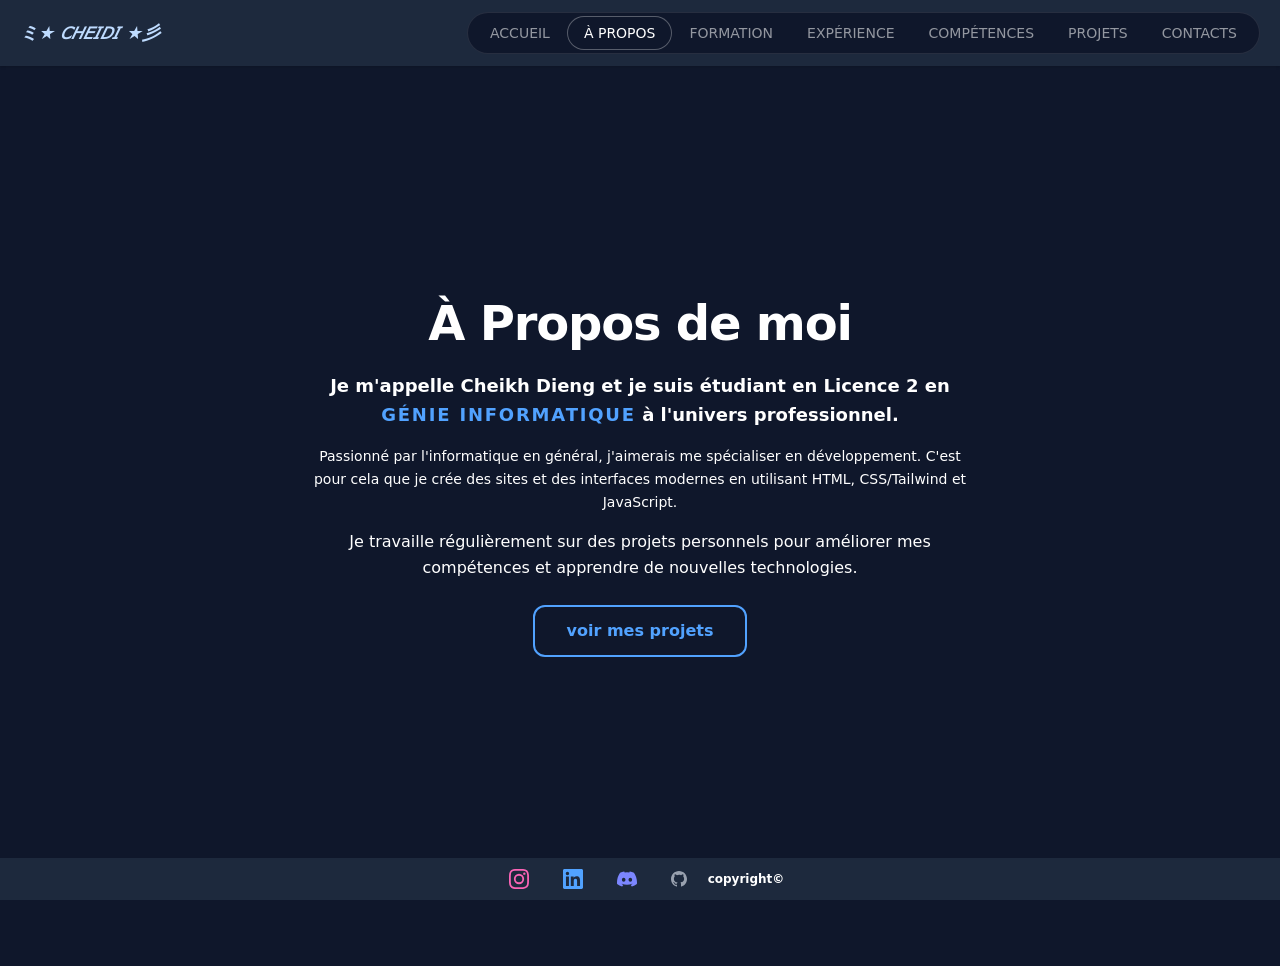
==== commit c972a42b: "mise à jour page à propos" ====
--- a/APROPOS.HTML
+++ b/APROPOS.HTML
@@ -6,7 +6,7 @@
     <link href="output.css" rel="stylesheet">
     <title>Portfolio de Cheikh</title>
 </head>
-<body class="bg-slate-900 text-white">
+<body class="bg-slate-900 text-white overflow-hidden">
 
     <!-- NAVBAR -->
     <div class="bg-slate-800 shadow flex items-center justify-between px-5 py-3">
@@ -25,10 +25,34 @@
     </div>
 
     <!-- CONTENU -->
-    <div class="p-6 pb-12">
-        <h2></h2>
+   <!-- CONTENU -->
+<main class="flex-1 flex flex-col items-center justify-center text-center px-4 py-5 pb-24 min-h-screen">
+
+    <h1 class="text-3xl sm:text-4xl md:text-5xl font-black tracking-tight mb-6">
+        <span class="text-white">À Propos de moi</span>
+    </h1>
+
+    <div class="max-w-2xl flex flex-col gap-4">
+        <p class="text-base sm:text-lg font-bold text-white leading-relaxed">
+            Je m'appelle <span class="text-white font-extrabold">Cheikh Dieng</span> et je suis étudiant en Licence 2 en
+            <span class="text-blue-400 font-extrabold uppercase tracking-widest">Génie Informatique</span>
+            à l'univers professionnel.
+        </p>
+
+        <p class="text-white text-sm sm:t ext-base leading-relaxed">
+            Passionné par l'informatique en général, j'aimerais me spécialiser en développement. C'est pour cela que je crée des sites et des interfaces modernes en utilisant HTML, CSS/Tailwind et JavaScript.
+        </p>
+
+        <p class="text-white  text-sm sm:text-base leading-relaxed">
+            Je travaille régulièrement sur des projets personnels pour améliorer mes compétences et apprendre de nouvelles technologies.
+        </p>
     </div>
+    <BR> 
+    <a href="./PROJET.HTML" class="px-8 py-3 rounded-xl border-2 border-blue-400 text-blue-400 font-semibold text-base hover:bg-blue-400/10 transition-colors duration-200 text-center">
+                voir mes projets
+            </a>
 
+</main>
     <!-- FOOTER -->
 <footer class="bg-slate-800 flex flex-col items-center justify-center fixed bottom-0 w-full py-1 gap-1">
 
--- a/output.css
+++ b/output.css
@@ -7,8 +7,8 @@
       "Segoe UI Emoji", "Segoe UI Symbol", "Noto Color Emoji";
     --font-mono: ui-monospace, SFMono-Regular, Menlo, Monaco, Consolas, "Liberation Mono",
       "Courier New", monospace;
-    --color-emerald-300: oklch(84.5% 0.143 164.978);
-    --color-emerald-400: oklch(76.5% 0.177 163.223);
+    --color-cyan-100: oklch(95.6% 0.045 203.388);
+    --color-cyan-400: oklch(78.9% 0.154 211.53);
     --color-blue-200: oklch(88.2% 0.059 254.128);
     --color-blue-300: oklch(80.9% 0.105 251.813);
     --color-blue-400: oklch(70.7% 0.165 254.624);
@@ -25,10 +25,13 @@
     --color-gray-400: oklch(70.7% 0.022 261.325);
     --color-gray-500: oklch(55.1% 0.027 264.364);
     --color-gray-600: oklch(44.6% 0.03 256.802);
+    --color-gray-700: oklch(37.3% 0.034 259.733);
+    --color-black: #000;
     --color-white: #fff;
     --spacing: 0.25rem;
     --container-xs: 20rem;
     --container-md: 28rem;
+    --container-2xl: 42rem;
     --container-5xl: 64rem;
     --text-xs: 0.75rem;
     --text-xs--line-height: calc(1 / 0.75);
@@ -226,6 +229,9 @@
   .mt-6 {
     margin-top: calc(var(--spacing) * 6);
   }
+  .mb-0 {
+    margin-bottom: calc(var(--spacing) * 0);
+  }
   .mb-0\.5 {
     margin-bottom: calc(var(--spacing) * 0.5);
   }
@@ -241,9 +247,15 @@
   .mb-5 {
     margin-bottom: calc(var(--spacing) * 5);
   }
+  .mb-6 {
+    margin-bottom: calc(var(--spacing) * 6);
+  }
   .mb-10 {
     margin-bottom: calc(var(--spacing) * 10);
   }
+  .ml-6 {
+    margin-left: calc(var(--spacing) * 6);
+  }
   .ml-auto {
     margin-left: auto;
   }
@@ -259,6 +271,9 @@
   .hidden {
     display: none;
   }
+  .table {
+    display: table;
+  }
   .h-4 {
     height: calc(var(--spacing) * 4);
   }
@@ -277,6 +292,9 @@
   .w-full {
     width: 100%;
   }
+  .max-w-2xl {
+    max-width: var(--container-2xl);
+  }
   .max-w-5xl {
     max-width: var(--container-5xl);
   }
@@ -289,9 +307,18 @@
   .flex-1 {
     flex: 1;
   }
+  .flex-shrink {
+    flex-shrink: 1;
+  }
   .shrink-0 {
     flex-shrink: 0;
   }
+  .border-collapse {
+    border-collapse: collapse;
+  }
+  .resize {
+    resize: both;
+  }
   .resize-none {
     resize: none;
   }
@@ -312,6 +339,9 @@
   }
   .justify-center {
     justify-content: center;
+  }
+  .gap-0 {
+    gap: calc(var(--spacing) * 0);
   }
   .gap-0\.5 {
     gap: calc(var(--spacing) * 0.5);
@@ -345,6 +375,9 @@
     text-overflow: ellipsis;
     white-space: nowrap;
   }
+  .overflow-hidden {
+    overflow: hidden;
+  }
   .rounded-2xl {
     border-radius: var(--radius-2xl);
   }
@@ -367,6 +400,9 @@
   }
   .border-transparent {
     border-color: transparent;
+  }
+  .border-white {
+    border-color: var(--color-white);
   }
   .border-white\/10 {
     border-color: color-mix(in srgb, #fff 10%, transparent);
@@ -383,6 +419,9 @@
   .bg-slate-900 {
     background-color: var(--color-slate-900);
   }
+  .bg-white {
+    background-color: var(--color-white);
+  }
   .bg-white\/10 {
     background-color: color-mix(in srgb, #fff 10%, transparent);
     @supports (color: color-mix(in lab, red, red)) {
@@ -395,12 +434,12 @@
   .p-6 {
     padding: calc(var(--spacing) * 6);
   }
+  .px-1 {
+    padding-inline: calc(var(--spacing) * 1);
+  }
   .px-1\.5 {
     padding-inline: calc(var(--spacing) * 1.5);
   }
-  .px-2 {
-    padding-inline: calc(var(--spacing) * 2);
-  }
   .px-3 {
     padding-inline: calc(var(--spacing) * 3);
   }
@@ -425,20 +464,32 @@
   .py-4 {
     padding-block: calc(var(--spacing) * 4);
   }
+  .py-5 {
+    padding-block: calc(var(--spacing) * 5);
+  }
   .py-10 {
     padding-block: calc(var(--spacing) * 10);
   }
+  .py-16 {
+    padding-block: calc(var(--spacing) * 16);
+  }
   .pt-1 {
     padding-top: calc(var(--spacing) * 1);
   }
   .pt-10 {
     padding-top: calc(var(--spacing) * 10);
   }
+  .pb-10 {
+    padding-bottom: calc(var(--spacing) * 10);
+  }
   .pb-12 {
     padding-bottom: calc(var(--spacing) * 12);
   }
   .pb-20 {
     padding-bottom: calc(var(--spacing) * 20);
+  }
+  .pb-24 {
+    padding-bottom: calc(var(--spacing) * 24);
   }
   .text-center {
     text-align: center;
@@ -511,11 +562,20 @@
     --tw-tracking: var(--tracking-widest);
     letter-spacing: var(--tracking-widest);
   }
+  .text-black {
+    color: var(--color-black);
+  }
   .text-blue-200 {
     color: var(--color-blue-200);
   }
   .text-blue-400 {
     color: var(--color-blue-400);
+  }
+  .text-cyan-100 {
+    color: var(--color-cyan-100);
+  }
+  .text-cyan-400 {
+    color: var(--color-cyan-400);
   }
   .text-gray-400 {
     color: var(--color-gray-400);
@@ -579,6 +639,14 @@
   }
   .italic {
     font-style: italic;
+  }
+  .underline {
+    text-decoration-line: underline;
+  }
+  .placeholder-white {
+    &::placeholder {
+      color: var(--color-white);
+    }
   }
   .placeholder-white\/25 {
     &::placeholder {
@@ -596,12 +664,19 @@
     --tw-ring-shadow: var(--tw-ring-inset,) 0 0 0 calc(1px + var(--tw-ring-offset-width)) var(--tw-ring-color, currentcolor);
     box-shadow: var(--tw-inset-shadow), var(--tw-inset-ring-shadow), var(--tw-ring-offset-shadow), var(--tw-ring-shadow), var(--tw-shadow);
   }
+  .ring-white {
+    --tw-ring-color: var(--color-white);
+  }
   .ring-white\/30 {
     --tw-ring-color: color-mix(in srgb, #fff 30%, transparent);
     @supports (color: color-mix(in lab, red, red)) {
       --tw-ring-color: color-mix(in oklab, var(--color-white) 30%, transparent);
     }
   }
+  .outline {
+    outline-style: var(--tw-outline-style);
+    outline-width: 1px;
+  }
   .transition-all {
     transition-property: all;
     transition-timing-function: var(--tw-ease, var(--default-transition-timing-function));
@@ -721,6 +796,16 @@
       }
     }
   }
+  .hover\:bg-gray-700\/20 {
+    &:hover {
+      @media (hover: hover) {
+        background-color: color-mix(in srgb, oklch(37.3% 0.034 259.733) 20%, transparent);
+        @supports (color: color-mix(in lab, red, red)) {
+          background-color: color-mix(in oklab, var(--color-gray-700) 20%, transparent);
+        }
+      }
+    }
+  }
   .hover\:bg-indigo-600\/20 {
     &:hover {
       @media (hover: hover) {
@@ -816,6 +901,12 @@
       padding: calc(var(--spacing) * 8);
     }
   }
+  .sm\:text-3xl {
+    @media (width >= 40rem) {
+      font-size: var(--text-3xl);
+      line-height: var(--tw-leading, var(--text-3xl--line-height));
+    }
+  }
   .sm\:text-4xl {
     @media (width >= 40rem) {
       font-size: var(--text-4xl);
@@ -834,6 +925,12 @@
       line-height: var(--tw-leading, var(--text-base--line-height));
     }
   }
+  .sm\:text-lg {
+    @media (width >= 40rem) {
+      font-size: var(--text-lg);
+      line-height: var(--tw-leading, var(--text-lg--line-height));
+    }
+  }
   .sm\:text-xl {
     @media (width >= 40rem) {
       font-size: var(--text-xl);
@@ -856,6 +953,12 @@
       line-height: var(--tw-leading, var(--text-2xl--line-height));
     }
   }
+  .md\:text-3xl {
+    @media (width >= 48rem) {
+      font-size: var(--text-3xl);
+      line-height: var(--tw-leading, var(--text-3xl--line-height));
+    }
+  }
   .md\:text-5xl {
     @media (width >= 48rem) {
       font-size: var(--text-5xl);
@@ -874,6 +977,12 @@
       line-height: var(--tw-leading, var(--text-lg--line-height));
     }
   }
+  .md\:text-xl {
+    @media (width >= 48rem) {
+      font-size: var(--text-xl);
+      line-height: var(--tw-leading, var(--text-xl--line-height));
+    }
+  }
   .lg\:grid-cols-1 {
     @media (width >= 64rem) {
       grid-template-columns: repeat(1, minmax(0, 1fr));
@@ -966,6 +1075,11 @@
   syntax: "*";
   inherits: false;
   initial-value: 0 0 #0000;
+}
+@property --tw-outline-style {
+  syntax: "*";
+  inherits: false;
+  initial-value: solid;
 }
 @property --tw-duration {
   syntax: "*";
@@ -992,6 +1106,7 @@
       --tw-ring-offset-width: 0px;
       --tw-ring-offset-color: #fff;
       --tw-ring-offset-shadow: 0 0 #0000;
+      --tw-outline-style: solid;
       --tw-duration: initial;
     }
   }
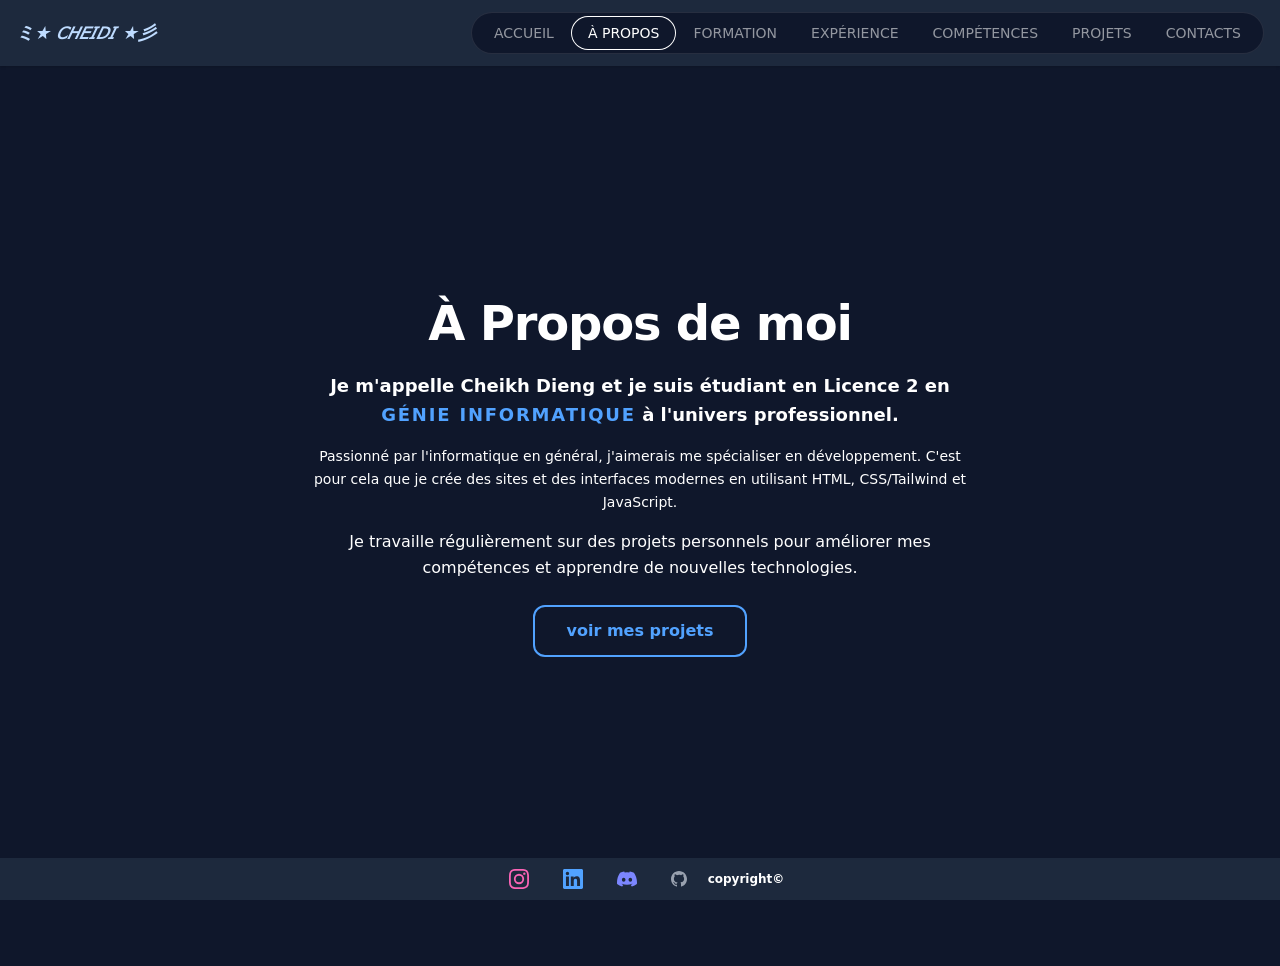
==== commit 4317062d: "mise à jour toutes les pages" ====
--- a/APROPOS.HTML
+++ b/APROPOS.HTML
@@ -9,22 +9,40 @@
 <body class="bg-slate-900 text-white overflow-hidden">
 
     <!-- NAVBAR -->
-    <div class="bg-slate-800 shadow flex items-center justify-between px-5 py-3">
-         <a c href="INDEX.HTML" class="italic font-semibold text-lg text-blue-200">ミ★ 𝘊𝘏𝘌𝘐𝘋𝘐 ★彡</a>
+<div class="bg-slate-800 shadow px-4 py-3">
+    <div class="flex items-center justify-between">
+        <a href="INDEX.HTML" class="italic font-semibold text-lg text-blue-200">ミ★ 𝘊𝘏𝘌𝘐𝘋𝘐 ★彡</a>
 
-        <nav class="flex items-center bg-slate-900 border border-white/10 rounded-full px-1.5 py-1 gap-0.5">
-            <a href="./INDEX.HTML"         class="px-4 py-1.5 rounded-full text-sm font-medium text-white/55 transition-all duration-200 hover:bg-white/15 hover:text-white">ACCUEIL</a>
-            <!-- ACTIF : À PROPOS -->
-            <a href="./APROPOS.HTML"       class="px-4 py-1.5 rounded-full text-sm font-medium text-white ring-1 ring-white/30 transition-all duration-200 hover:bg-white/10">À PROPOS</a>
-            <a href="./PARCOUR.HTML"       class="px-4 py-1.5 rounded-full text-sm font-medium text-white/55 transition-all duration-200 hover:bg-white/15 hover:text-white">FORMATION</a>
-            <a href="./EXPERIENCE.HTML"    class="px-4 py-1.5 rounded-full text-sm font-medium text-white/55 transition-all duration-200 hover:bg-white/15 hover:text-white">EXPÉRIENCE</a>
-            <a href="./COMPETENCES.HTML"   class="px-4 py-1.5 rounded-full text-sm font-medium text-white/55 transition-all duration-200 hover:bg-white/15 hover:text-white">COMPÉTENCES</a>
-            <a href="./PROJET.HTML"        class="px-4 py-1.5 rounded-full text-sm font-medium text-white/55 transition-all duration-200 hover:bg-white/15 hover:text-white">PROJETS</a>
-            <a href="./CONTACTS.HTML"      class="px-4 py-1.5 rounded-full text-sm font-medium text-white/55 transition-all duration-200 hover:bg-white/15 hover:text-white">CONTACTS</a>
+        <!-- Desktop -->
+        <nav class="hidden md:flex items-center bg-slate-900 border border-white/10 rounded-full px-1.5 py-1 gap-0.5">
+            <a href="./INDEX.HTML"       class="px-4 py-1.5 rounded-full text-sm font-medium text-white/55 hover:bg-white/15 hover:text-white transition-all duration-200">ACCUEIL</a>
+            <a href="./APROPOS.HTML"     class="px-4 py-1.5 rounded-full text-sm font-medium text-white ring-1 hover:bg-white/15 hover:text-white transition-all duration-200">À PROPOS</a>
+            <a href="./PARCOUR.HTML"     class="px-4 py-1.5 rounded-full text-sm font-medium text-white/55 hover:bg-white/15 hover:text-white transition-all duration-200">FORMATION</a>
+            <a href="./EXPERIENCE.HTML"  class="px-4 py-1.5 rounded-full text-sm font-medium text-white/55 hover:bg-white/15 hover:text-white transition-all duration-200">EXPÉRIENCE</a>
+            <a href="./COMPETENCES.HTML" class="px-4 py-1.5 rounded-full text-sm font-medium text-white/55 hover:bg-white/15 hover:text-white transition-all duration-200">COMPÉTENCES</a>
+            <a href="./PROJET.HTML"      class="px-4 py-1.5 rounded-full text-sm font-medium text-white/55 hover:bg-white/15 hover:text-white transition-all duration-200">PROJETS</a>
+            <a href="./CONTACTS.HTML"    class="px-4 py-1.5 rounded-full text-sm font-medium text-white/55   ring-white/30 hover:bg-white/10 transition-all duration-200">CONTACTS</a>
         </nav>
+
+        <!-- Hamburger mobile (sans JS avec details/summary) -->
+        <details class="md:hidden relative">
+            <summary class="list-none cursor-pointer p-2 rounded-xl hover:bg-white/10 transition-all duration-200">
+                <svg class="w-6 h-6 text-white" fill="none" stroke="currentColor" viewBox="0 0 24 24">
+                    <path stroke-linecap="round" stroke-linejoin="round" stroke-width="2" d="M4 6h16M4 12h16M4 18h16"/>
+                </svg>
+            </summary>
+            <nav class="absolute right-0 top-12 bg-slate-800 border border-white/10 rounded-2xl p-2 flex flex-col gap-1 min-w-48 z-50 shadow-xl">
+                <a href="./INDEX.HTML"       class="px-4 py-2 rounded-xl text-sm font-medium text-white/70 hover:bg-white/10 hover:text-white transition-all duration-200">ACCUEIL</a>
+                <a href="./APROPOS.HTML"     class="px-4 py-2 rounded-xl text-sm font-medium text-white/70 bg-white/10 hover:bg-white/10 hover:text-white transition-all duration-200">À PROPOS</a>
+                <a href="./PARCOUR.HTML"     class="px-4 py-2 rounded-xl text-sm font-medium text-white/70 hover:bg-white/10 hover:text-white transition-all duration-200">FORMATION</a>
+                <a href="./EXPERIENCE.HTML"  class="px-4 py-2 rounded-xl text-sm font-medium text-white/70 hover:bg-white/10 hover:text-white transition-all duration-200">EXPÉRIENCE</a>
+                <a href="./COMPETENCES.HTML" class="px-4 py-2 rounded-xl text-sm font-medium text-white/70 hover:bg-white/10 hover:text-white transition-all duration-200">COMPÉTENCES</a>
+                <a href="./PROJET.HTML"      class="px-4 py-2 rounded-xl text-sm font-medium text-white/70 hover:bg-white/10 hover:text-white transition-all duration-200">PROJETS</a>
+                <a href="./CONTACTS.HTML"    class="px-4 py-2 rounded-xl text-sm font-medium text-white  transition-all duration-200">CONTACTS</a>
+            </nav>
+        </details>
     </div>
-
-    <!-- CONTENU -->
+</div>
    <!-- CONTENU -->
 <main class="flex-1 flex flex-col items-center justify-center text-center px-4 py-5 pb-24 min-h-screen">
 
--- a/output.css
+++ b/output.css
@@ -7,8 +7,11 @@
       "Segoe UI Emoji", "Segoe UI Symbol", "Noto Color Emoji";
     --font-mono: ui-monospace, SFMono-Regular, Menlo, Monaco, Consolas, "Liberation Mono",
       "Courier New", monospace;
-    --color-cyan-100: oklch(95.6% 0.045 203.388);
-    --color-cyan-400: oklch(78.9% 0.154 211.53);
+    --color-red-400: oklch(70.4% 0.191 22.216);
+    --color-red-500: oklch(63.7% 0.237 25.331);
+    --color-orange-500: oklch(70.5% 0.213 47.604);
+    --color-yellow-500: oklch(79.5% 0.184 86.047);
+    --color-cyan-500: oklch(71.5% 0.143 215.221);
     --color-blue-200: oklch(88.2% 0.059 254.128);
     --color-blue-300: oklch(80.9% 0.105 251.813);
     --color-blue-400: oklch(70.7% 0.165 254.624);
@@ -17,6 +20,7 @@
     --color-indigo-400: oklch(67.3% 0.182 276.935);
     --color-indigo-500: oklch(58.5% 0.233 277.117);
     --color-indigo-600: oklch(51.1% 0.262 276.966);
+    --color-purple-500: oklch(62.7% 0.265 303.9);
     --color-pink-400: oklch(71.8% 0.202 349.761);
     --color-pink-500: oklch(65.6% 0.241 354.308);
     --color-pink-600: oklch(59.2% 0.249 0.584);
@@ -26,12 +30,12 @@
     --color-gray-500: oklch(55.1% 0.027 264.364);
     --color-gray-600: oklch(44.6% 0.03 256.802);
     --color-gray-700: oklch(37.3% 0.034 259.733);
-    --color-black: #000;
     --color-white: #fff;
     --spacing: 0.25rem;
     --container-xs: 20rem;
     --container-md: 28rem;
     --container-2xl: 42rem;
+    --container-4xl: 56rem;
     --container-5xl: 64rem;
     --text-xs: 0.75rem;
     --text-xs--line-height: calc(1 / 0.75);
@@ -220,18 +224,42 @@
   }
 }
 @layer utilities {
+  .absolute {
+    position: absolute;
+  }
   .fixed {
     position: fixed;
   }
+  .relative {
+    position: relative;
+  }
+  .top-0 {
+    top: calc(var(--spacing) * 0);
+  }
+  .top-12 {
+    top: calc(var(--spacing) * 12);
+  }
+  .right-0 {
+    right: calc(var(--spacing) * 0);
+  }
   .bottom-0 {
     bottom: calc(var(--spacing) * 0);
   }
+  .left-5 {
+    left: calc(var(--spacing) * 5);
+  }
+  .z-10 {
+    z-index: 10;
+  }
+  .z-50 {
+    z-index: 50;
+  }
+  .mt-3 {
+    margin-top: calc(var(--spacing) * 3);
+  }
   .mt-6 {
     margin-top: calc(var(--spacing) * 6);
   }
-  .mb-0 {
-    margin-bottom: calc(var(--spacing) * 0);
-  }
   .mb-0\.5 {
     margin-bottom: calc(var(--spacing) * 0.5);
   }
@@ -244,18 +272,21 @@
   .mb-3 {
     margin-bottom: calc(var(--spacing) * 3);
   }
+  .mb-4 {
+    margin-bottom: calc(var(--spacing) * 4);
+  }
   .mb-5 {
     margin-bottom: calc(var(--spacing) * 5);
   }
   .mb-6 {
     margin-bottom: calc(var(--spacing) * 6);
   }
+  .mb-8 {
+    margin-bottom: calc(var(--spacing) * 8);
+  }
   .mb-10 {
     margin-bottom: calc(var(--spacing) * 10);
   }
-  .ml-6 {
-    margin-left: calc(var(--spacing) * 6);
-  }
   .ml-auto {
     margin-left: auto;
   }
@@ -271,30 +302,54 @@
   .hidden {
     display: none;
   }
-  .table {
-    display: table;
-  }
   .h-4 {
     height: calc(var(--spacing) * 4);
   }
   .h-5 {
     height: calc(var(--spacing) * 5);
   }
+  .h-6 {
+    height: calc(var(--spacing) * 6);
+  }
+  .h-8 {
+    height: calc(var(--spacing) * 8);
+  }
+  .h-10 {
+    height: calc(var(--spacing) * 10);
+  }
   .min-h-screen {
     min-height: 100vh;
   }
+  .w-0\.5 {
+    width: calc(var(--spacing) * 0.5);
+  }
   .w-4 {
     width: calc(var(--spacing) * 4);
   }
   .w-5 {
     width: calc(var(--spacing) * 5);
   }
+  .w-6 {
+    width: calc(var(--spacing) * 6);
+  }
+  .w-8 {
+    width: calc(var(--spacing) * 8);
+  }
+  .w-10 {
+    width: calc(var(--spacing) * 10);
+  }
+  .w-28 {
+    width: calc(var(--spacing) * 28);
+  }
   .w-full {
     width: 100%;
   }
   .max-w-2xl {
     max-width: var(--container-2xl);
   }
+  .max-w-4xl {
+    max-width: var(--container-4xl);
+  }
   .max-w-5xl {
     max-width: var(--container-5xl);
   }
@@ -304,24 +359,24 @@
   .min-w-0 {
     min-width: calc(var(--spacing) * 0);
   }
+  .min-w-48 {
+    min-width: calc(var(--spacing) * 48);
+  }
   .flex-1 {
     flex: 1;
   }
-  .flex-shrink {
-    flex-shrink: 1;
-  }
   .shrink-0 {
     flex-shrink: 0;
   }
-  .border-collapse {
-    border-collapse: collapse;
-  }
-  .resize {
-    resize: both;
+  .cursor-pointer {
+    cursor: pointer;
   }
   .resize-none {
     resize: none;
   }
+  .list-none {
+    list-style-type: none;
+  }
   .grid-cols-1 {
     grid-template-columns: repeat(1, minmax(0, 1fr));
   }
@@ -334,14 +389,14 @@
   .items-center {
     align-items: center;
   }
+  .items-start {
+    align-items: flex-start;
+  }
   .justify-between {
     justify-content: space-between;
   }
   .justify-center {
     justify-content: center;
-  }
-  .gap-0 {
-    gap: calc(var(--spacing) * 0);
   }
   .gap-0\.5 {
     gap: calc(var(--spacing) * 0.5);
@@ -378,6 +433,9 @@
   .overflow-hidden {
     overflow: hidden;
   }
+  .overflow-y-auto {
+    overflow-y: auto;
+  }
   .rounded-2xl {
     border-radius: var(--radius-2xl);
   }
@@ -401,8 +459,11 @@
   .border-transparent {
     border-color: transparent;
   }
-  .border-white {
-    border-color: var(--color-white);
+  .border-white\/5 {
+    border-color: color-mix(in srgb, #fff 5%, transparent);
+    @supports (color: color-mix(in lab, red, red)) {
+      border-color: color-mix(in oklab, var(--color-white) 5%, transparent);
+    }
   }
   .border-white\/10 {
     border-color: color-mix(in srgb, #fff 10%, transparent);
@@ -413,30 +474,45 @@
   .bg-blue-400 {
     background-color: var(--color-blue-400);
   }
+  .bg-blue-400\/10 {
+    background-color: color-mix(in srgb, oklch(70.7% 0.165 254.624) 10%, transparent);
+    @supports (color: color-mix(in lab, red, red)) {
+      background-color: color-mix(in oklab, var(--color-blue-400) 10%, transparent);
+    }
+  }
+  .bg-blue-400\/20 {
+    background-color: color-mix(in srgb, oklch(70.7% 0.165 254.624) 20%, transparent);
+    @supports (color: color-mix(in lab, red, red)) {
+      background-color: color-mix(in oklab, var(--color-blue-400) 20%, transparent);
+    }
+  }
+  .bg-blue-400\/30 {
+    background-color: color-mix(in srgb, oklch(70.7% 0.165 254.624) 30%, transparent);
+    @supports (color: color-mix(in lab, red, red)) {
+      background-color: color-mix(in oklab, var(--color-blue-400) 30%, transparent);
+    }
+  }
   .bg-slate-800 {
     background-color: var(--color-slate-800);
   }
   .bg-slate-900 {
     background-color: var(--color-slate-900);
   }
-  .bg-white {
-    background-color: var(--color-white);
-  }
   .bg-white\/10 {
     background-color: color-mix(in srgb, #fff 10%, transparent);
     @supports (color: color-mix(in lab, red, red)) {
       background-color: color-mix(in oklab, var(--color-white) 10%, transparent);
     }
   }
+  .p-2 {
+    padding: calc(var(--spacing) * 2);
+  }
   .p-5 {
     padding: calc(var(--spacing) * 5);
   }
   .p-6 {
     padding: calc(var(--spacing) * 6);
   }
-  .px-1 {
-    padding-inline: calc(var(--spacing) * 1);
-  }
   .px-1\.5 {
     padding-inline: calc(var(--spacing) * 1.5);
   }
@@ -446,9 +522,6 @@
   .px-4 {
     padding-inline: calc(var(--spacing) * 4);
   }
-  .px-5 {
-    padding-inline: calc(var(--spacing) * 5);
-  }
   .px-8 {
     padding-inline: calc(var(--spacing) * 8);
   }
@@ -458,6 +531,9 @@
   .py-1\.5 {
     padding-block: calc(var(--spacing) * 1.5);
   }
+  .py-2 {
+    padding-block: calc(var(--spacing) * 2);
+  }
   .py-3 {
     padding-block: calc(var(--spacing) * 3);
   }
@@ -467,20 +543,14 @@
   .py-5 {
     padding-block: calc(var(--spacing) * 5);
   }
+  .py-8 {
+    padding-block: calc(var(--spacing) * 8);
+  }
   .py-10 {
     padding-block: calc(var(--spacing) * 10);
   }
-  .py-16 {
-    padding-block: calc(var(--spacing) * 16);
-  }
-  .pt-1 {
-    padding-top: calc(var(--spacing) * 1);
-  }
   .pt-10 {
     padding-top: calc(var(--spacing) * 10);
-  }
-  .pb-10 {
-    padding-bottom: calc(var(--spacing) * 10);
   }
   .pb-12 {
     padding-bottom: calc(var(--spacing) * 12);
@@ -502,6 +572,10 @@
     font-size: var(--text-3xl);
     line-height: var(--tw-leading, var(--text-3xl--line-height));
   }
+  .text-4xl {
+    font-size: var(--text-4xl);
+    line-height: var(--tw-leading, var(--text-4xl--line-height));
+  }
   .text-5xl {
     font-size: var(--text-5xl);
     line-height: var(--tw-leading, var(--text-5xl--line-height));
@@ -562,21 +636,12 @@
     --tw-tracking: var(--tracking-widest);
     letter-spacing: var(--tracking-widest);
   }
-  .text-black {
-    color: var(--color-black);
-  }
   .text-blue-200 {
     color: var(--color-blue-200);
   }
   .text-blue-400 {
     color: var(--color-blue-400);
   }
-  .text-cyan-100 {
-    color: var(--color-cyan-100);
-  }
-  .text-cyan-400 {
-    color: var(--color-cyan-400);
-  }
   .text-gray-400 {
     color: var(--color-gray-400);
   }
@@ -586,6 +651,9 @@
   .text-pink-400 {
     color: var(--color-pink-400);
   }
+  .text-red-400 {
+    color: var(--color-red-400);
+  }
   .text-slate-900 {
     color: var(--color-slate-900);
   }
@@ -634,19 +702,17 @@
       color: color-mix(in oklab, var(--color-white) 75%, transparent);
     }
   }
+  .text-white\/80 {
+    color: color-mix(in srgb, #fff 80%, transparent);
+    @supports (color: color-mix(in lab, red, red)) {
+      color: color-mix(in oklab, var(--color-white) 80%, transparent);
+    }
+  }
   .uppercase {
     text-transform: uppercase;
   }
   .italic {
     font-style: italic;
-  }
-  .underline {
-    text-decoration-line: underline;
-  }
-  .placeholder-white {
-    &::placeholder {
-      color: var(--color-white);
-    }
   }
   .placeholder-white\/25 {
     &::placeholder {
@@ -660,22 +726,19 @@
     --tw-shadow: 0 1px 3px 0 var(--tw-shadow-color, rgb(0 0 0 / 0.1)), 0 1px 2px -1px var(--tw-shadow-color, rgb(0 0 0 / 0.1));
     box-shadow: var(--tw-inset-shadow), var(--tw-inset-ring-shadow), var(--tw-ring-offset-shadow), var(--tw-ring-shadow), var(--tw-shadow);
   }
+  .shadow-xl {
+    --tw-shadow: 0 20px 25px -5px var(--tw-shadow-color, rgb(0 0 0 / 0.1)), 0 8px 10px -6px var(--tw-shadow-color, rgb(0 0 0 / 0.1));
+    box-shadow: var(--tw-inset-shadow), var(--tw-inset-ring-shadow), var(--tw-ring-offset-shadow), var(--tw-ring-shadow), var(--tw-shadow);
+  }
   .ring-1 {
     --tw-ring-shadow: var(--tw-ring-inset,) 0 0 0 calc(1px + var(--tw-ring-offset-width)) var(--tw-ring-color, currentcolor);
     box-shadow: var(--tw-inset-shadow), var(--tw-inset-ring-shadow), var(--tw-ring-offset-shadow), var(--tw-ring-shadow), var(--tw-shadow);
   }
-  .ring-white {
-    --tw-ring-color: var(--color-white);
-  }
   .ring-white\/30 {
     --tw-ring-color: color-mix(in srgb, #fff 30%, transparent);
     @supports (color: color-mix(in lab, red, red)) {
       --tw-ring-color: color-mix(in oklab, var(--color-white) 30%, transparent);
     }
-  }
-  .outline {
-    outline-style: var(--tw-outline-style);
-    outline-width: 1px;
   }
   .transition-all {
     transition-property: all;
@@ -729,6 +792,16 @@
       }
     }
   }
+  .hover\:border-cyan-500\/30 {
+    &:hover {
+      @media (hover: hover) {
+        border-color: color-mix(in srgb, oklch(71.5% 0.143 215.221) 30%, transparent);
+        @supports (color: color-mix(in lab, red, red)) {
+          border-color: color-mix(in oklab, var(--color-cyan-500) 30%, transparent);
+        }
+      }
+    }
+  }
   .hover\:border-gray-500\/30 {
     &:hover {
       @media (hover: hover) {
@@ -749,6 +822,16 @@
       }
     }
   }
+  .hover\:border-orange-500\/30 {
+    &:hover {
+      @media (hover: hover) {
+        border-color: color-mix(in srgb, oklch(70.5% 0.213 47.604) 30%, transparent);
+        @supports (color: color-mix(in lab, red, red)) {
+          border-color: color-mix(in oklab, var(--color-orange-500) 30%, transparent);
+        }
+      }
+    }
+  }
   .hover\:border-pink-500\/30 {
     &:hover {
       @media (hover: hover) {
@@ -759,6 +842,46 @@
       }
     }
   }
+  .hover\:border-purple-500\/30 {
+    &:hover {
+      @media (hover: hover) {
+        border-color: color-mix(in srgb, oklch(62.7% 0.265 303.9) 30%, transparent);
+        @supports (color: color-mix(in lab, red, red)) {
+          border-color: color-mix(in oklab, var(--color-purple-500) 30%, transparent);
+        }
+      }
+    }
+  }
+  .hover\:border-red-500\/30 {
+    &:hover {
+      @media (hover: hover) {
+        border-color: color-mix(in srgb, oklch(63.7% 0.237 25.331) 30%, transparent);
+        @supports (color: color-mix(in lab, red, red)) {
+          border-color: color-mix(in oklab, var(--color-red-500) 30%, transparent);
+        }
+      }
+    }
+  }
+  .hover\:border-white\/20 {
+    &:hover {
+      @media (hover: hover) {
+        border-color: color-mix(in srgb, #fff 20%, transparent);
+        @supports (color: color-mix(in lab, red, red)) {
+          border-color: color-mix(in oklab, var(--color-white) 20%, transparent);
+        }
+      }
+    }
+  }
+  .hover\:border-yellow-500\/30 {
+    &:hover {
+      @media (hover: hover) {
+        border-color: color-mix(in srgb, oklch(79.5% 0.184 86.047) 30%, transparent);
+        @supports (color: color-mix(in lab, red, red)) {
+          border-color: color-mix(in oklab, var(--color-yellow-500) 30%, transparent);
+        }
+      }
+    }
+  }
   .hover\:bg-blue-300 {
     &:hover {
       @media (hover: hover) {
@@ -776,6 +899,16 @@
       }
     }
   }
+  .hover\:bg-blue-500\/10 {
+    &:hover {
+      @media (hover: hover) {
+        background-color: color-mix(in srgb, oklch(62.3% 0.214 259.815) 10%, transparent);
+        @supports (color: color-mix(in lab, red, red)) {
+          background-color: color-mix(in oklab, var(--color-blue-500) 10%, transparent);
+        }
+      }
+    }
+  }
   .hover\:bg-blue-600\/20 {
     &:hover {
       @media (hover: hover) {
@@ -786,6 +919,16 @@
       }
     }
   }
+  .hover\:bg-cyan-500\/10 {
+    &:hover {
+      @media (hover: hover) {
+        background-color: color-mix(in srgb, oklch(71.5% 0.143 215.221) 10%, transparent);
+        @supports (color: color-mix(in lab, red, red)) {
+          background-color: color-mix(in oklab, var(--color-cyan-500) 10%, transparent);
+        }
+      }
+    }
+  }
   .hover\:bg-gray-600\/20 {
     &:hover {
       @media (hover: hover) {
@@ -816,6 +959,26 @@
       }
     }
   }
+  .hover\:bg-orange-500\/10 {
+    &:hover {
+      @media (hover: hover) {
+        background-color: color-mix(in srgb, oklch(70.5% 0.213 47.604) 10%, transparent);
+        @supports (color: color-mix(in lab, red, red)) {
+          background-color: color-mix(in oklab, var(--color-orange-500) 10%, transparent);
+        }
+      }
+    }
+  }
+  .hover\:bg-pink-500\/10 {
+    &:hover {
+      @media (hover: hover) {
+        background-color: color-mix(in srgb, oklch(65.6% 0.241 354.308) 10%, transparent);
+        @supports (color: color-mix(in lab, red, red)) {
+          background-color: color-mix(in oklab, var(--color-pink-500) 10%, transparent);
+        }
+      }
+    }
+  }
   .hover\:bg-pink-600\/20 {
     &:hover {
       @media (hover: hover) {
@@ -826,6 +989,33 @@
       }
     }
   }
+  .hover\:bg-purple-500\/10 {
+    &:hover {
+      @media (hover: hover) {
+        background-color: color-mix(in srgb, oklch(62.7% 0.265 303.9) 10%, transparent);
+        @supports (color: color-mix(in lab, red, red)) {
+          background-color: color-mix(in oklab, var(--color-purple-500) 10%, transparent);
+        }
+      }
+    }
+  }
+  .hover\:bg-red-500\/10 {
+    &:hover {
+      @media (hover: hover) {
+        background-color: color-mix(in srgb, oklch(63.7% 0.237 25.331) 10%, transparent);
+        @supports (color: color-mix(in lab, red, red)) {
+          background-color: color-mix(in oklab, var(--color-red-500) 10%, transparent);
+        }
+      }
+    }
+  }
+  .hover\:bg-white {
+    &:hover {
+      @media (hover: hover) {
+        background-color: var(--color-white);
+      }
+    }
+  }
   .hover\:bg-white\/10 {
     &:hover {
       @media (hover: hover) {
@@ -842,6 +1032,16 @@
         background-color: color-mix(in srgb, #fff 15%, transparent);
         @supports (color: color-mix(in lab, red, red)) {
           background-color: color-mix(in oklab, var(--color-white) 15%, transparent);
+        }
+      }
+    }
+  }
+  .hover\:bg-yellow-500\/10 {
+    &:hover {
+      @media (hover: hover) {
+        background-color: color-mix(in srgb, oklch(79.5% 0.184 86.047) 10%, transparent);
+        @supports (color: color-mix(in lab, red, red)) {
+          background-color: color-mix(in oklab, var(--color-yellow-500) 10%, transparent);
         }
       }
     }
@@ -901,12 +1101,6 @@
       padding: calc(var(--spacing) * 8);
     }
   }
-  .sm\:text-3xl {
-    @media (width >= 40rem) {
-      font-size: var(--text-3xl);
-      line-height: var(--tw-leading, var(--text-3xl--line-height));
-    }
-  }
   .sm\:text-4xl {
     @media (width >= 40rem) {
       font-size: var(--text-4xl);
@@ -953,12 +1147,6 @@
       line-height: var(--tw-leading, var(--text-2xl--line-height));
     }
   }
-  .md\:text-3xl {
-    @media (width >= 48rem) {
-      font-size: var(--text-3xl);
-      line-height: var(--tw-leading, var(--text-3xl--line-height));
-    }
-  }
   .md\:text-5xl {
     @media (width >= 48rem) {
       font-size: var(--text-5xl);
@@ -977,12 +1165,6 @@
       line-height: var(--tw-leading, var(--text-lg--line-height));
     }
   }
-  .md\:text-xl {
-    @media (width >= 48rem) {
-      font-size: var(--text-xl);
-      line-height: var(--tw-leading, var(--text-xl--line-height));
-    }
-  }
   .lg\:grid-cols-1 {
     @media (width >= 64rem) {
       grid-template-columns: repeat(1, minmax(0, 1fr));
@@ -1075,11 +1257,6 @@
   syntax: "*";
   inherits: false;
   initial-value: 0 0 #0000;
-}
-@property --tw-outline-style {
-  syntax: "*";
-  inherits: false;
-  initial-value: solid;
 }
 @property --tw-duration {
   syntax: "*";
@@ -1106,7 +1283,6 @@
       --tw-ring-offset-width: 0px;
       --tw-ring-offset-color: #fff;
       --tw-ring-offset-shadow: 0 0 #0000;
-      --tw-outline-style: solid;
       --tw-duration: initial;
     }
   }
